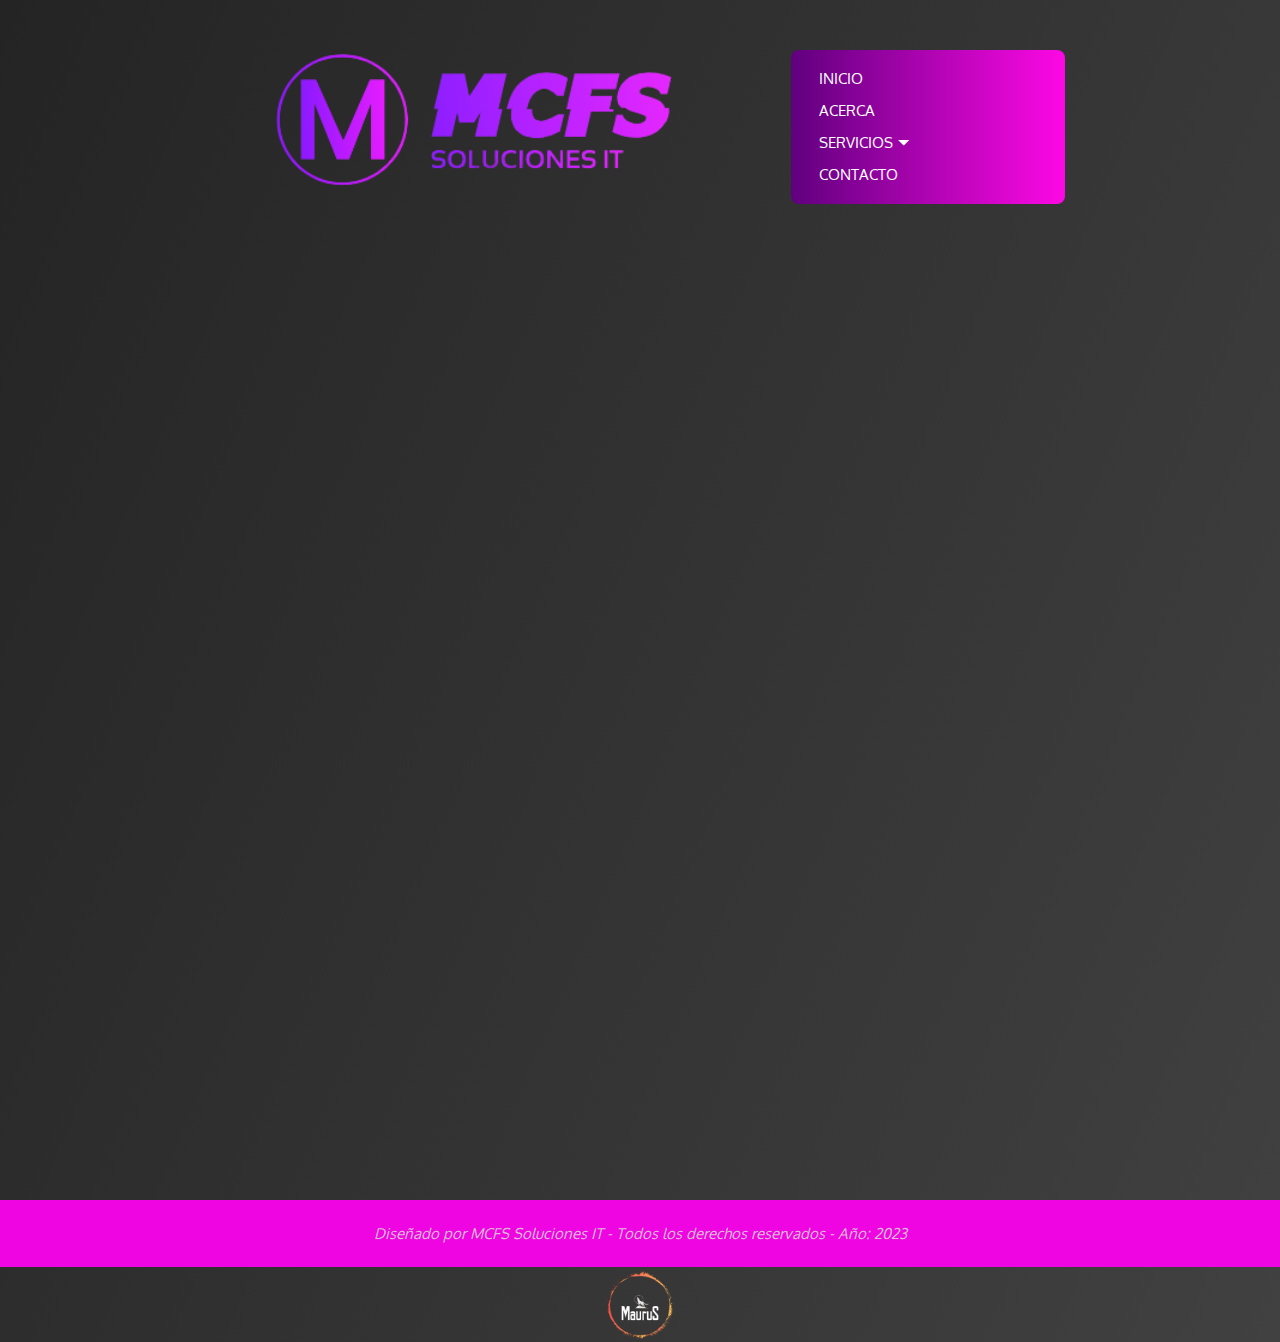
==== index.html @ 00076780 "Primer commit" ====
<!DOCTYPE html>
<html lang="es">
<head>
<meta charset="UTF-8">
<title> MCFS | Servicios IT </title>
<link rel="preconnect" href="https://fonts.googleapis.com">
<link rel="preconnect" href="https://fonts.gstatic.com" crossorigin>
<link href="https://fonts.googleapis.com/css2?family=Open+Sans:wght@300&family=Oxygen:wght@300;400;700&display=swap" rel="stylesheet">
<link rel="stylesheet" href="css/normalize.css">
<link rel="stylesheet" href="css/stylesheet1.css">
<link rel="stylesheet" href="css/stylesheet2.css">
</head>

<header>
<main class="container1">
    <div class="mcfs-logo">
        <img src="img/ppal/logo-banner-tl.png" alt="MCFS - Servicios IT : LOGO">
    </div>
    <div class="menu">
        <nav id='menu'>
            <input type='checkbox' id='responsive-menu' onclick='updatemenu()'><label></label>
            <ul>
              <li><a href='index.html'>Inicio</a></li>
              <li><a href='http://'>Acerca</a></li>
              <li><a class='dropdown-arrow' href='http://'>Servicios</a>
                <ul class='sub-menus'>
                  <li><a href='http://'>Services 1</a></li>
                  <li><a href='http://'>Services 2</a></li>
                  <li><a href='http://'>Services 3</a></li>
                </ul>
              </li>
              <li><a href='http://'>Contacto</a></li>
            </ul>
          </nav>
    </div>
</main>
</header>

<body>
<footer>
    <div class="footer-text">
        <p>Diseñado por MCFS Soluciones IT - Todos los derechos reservados - Año: 2023</p>
    </div>
    <div class="footer-logo">
        <img src="img/ppal/maurus-tl.png" alt="MauruS">
    </div>
 </footer>
</body>
</html>
---- css/stylesheet1.css ----
body {
    background: rgb(36, 36, 36);
    background: linear-gradient(113deg, rgba(36, 36, 36, 1) 0%, rgba(65, 65, 65, 1) 100%);
}

.container1{
    display: flex;
    flex-direction: row;
    align-items: flex-start;
    justify-content: center;
}

.mcfs-logo{
    display: flex;
    width: 40vw;
    margin-top: 0%;
    margin-right: 5%;
}

.mcfs-logo img {
    width: 100%;
    height: auto;
}

.menu {
    display: flex;
    flex-direction: column;
    align-items: flex-end;
    margin-top: 50px;
}

footer{
    display: flexbox;
    flex-direction: column;
    padding-top: 75%;
}

footer .footer-text{
    display: flex,
    flex-direction: row;
    background-color: #ee05e2;
    color: rgba(221, 211, 211, 0.897);
    text-align: center;
    padding: 10px;
}

footer .footer-logo{
    display: flex;
    justify-content: center;
}

footer p{
    font-family: Oxygen;
    font-style: italic;
    font-size: 15px;
}

footer img{
    height: 75px;
    width: auto;
}
---- css/stylesheet2.css ----
#menu {
    background: #000000;
    background: linear-gradient(to left, #fd08e5, #60007e);
    color: #e0d8d8;
    width: 250px;
    height: 130px;
    border-radius: 8px;
    padding: 12px;
}

#menu ul,
#menu li {
    margin: 0;
    padding: 1px;
    list-style: none;
}

#menu li {
    display: block;
    position: relative;
}

#menu a {
    display: flex;
    justify-content: flex-start;
    line-height: 30px;
    padding: 0 14px;
    text-decoration: none;
    color: #FFFFFF;
    font-family: Oxygen;
    font-size: 15px;
    text-transform: uppercase;
}

#menu a.dropdown-arrow:after {
    content: "\23F7";
    margin-left: 5px;
}

#menu li a:hover {
    color: #000000;
    background: #FFFFFF;
}

#menu input {
    display: none;
}

#menu label {
    display: none;
}

#menu ul.sub-menus {
    height: auto;
    overflow: hidden;
    width: 170px;
    background: #61067D;
    position: absolute;
    z-index: 99;
    display: none;
}

#menu ul.sub-menus li {
    display: block;
    width: 100%;
}

#menu ul.sub-menus a {
    color: #FFFFFF;
    font-size: 12px;
    text-transform: uppercase;
}

#menu li:hover ul.sub-menus {
    display: block;
}

#menu ul.sub-menus a:hover {
    background: #8A8A8A;
    color: #000000;
}

@media screen and (max-width: 800px){
    #menu {
        position: relative;
        width: 100%;
    }
    #menu ul {
        background: #111;
        position: absolute;
        top: 100%;
        right: 0;
        left: 0;
        z-index: 3;
        height: auto;
        display: none;
    }
    #menu ul.sub-menus {
        width: 100%;
        position: static;
    }
    #menu ul.sub-menus a {
        padding-left: 30px;
    }
    #menu li {
        display: block;
        float: none;
        width: auto;
    }
    #menu input,
    #menu label {
        position: absolute;
        top: 0;
        left: 0;
        display: block;
    }
    #menu input {
        z-index: 4;
    }
    #menu input:checked+label {
        color: white;
}
}

.dropdown-content {
    display: none;
    position: absolute;
    background-color: #f9f9f9;
    min-width: 160px;
    box-shadow: 0px 8px 16px 0px rgba(0,0,0,0.2);
    z-index: 1;
}
  
.dropdown:hover .dropdown-content {
    display: block;
}
  
.dropdown-content a {
    color: black;
    padding: 12px 16px;
    text-decoration: none;
    display: block;
}

.dropdown-content a:hover {
    background-color: #f1f1f1;
}
  
.active {
    background-color: #4CAF50;
}
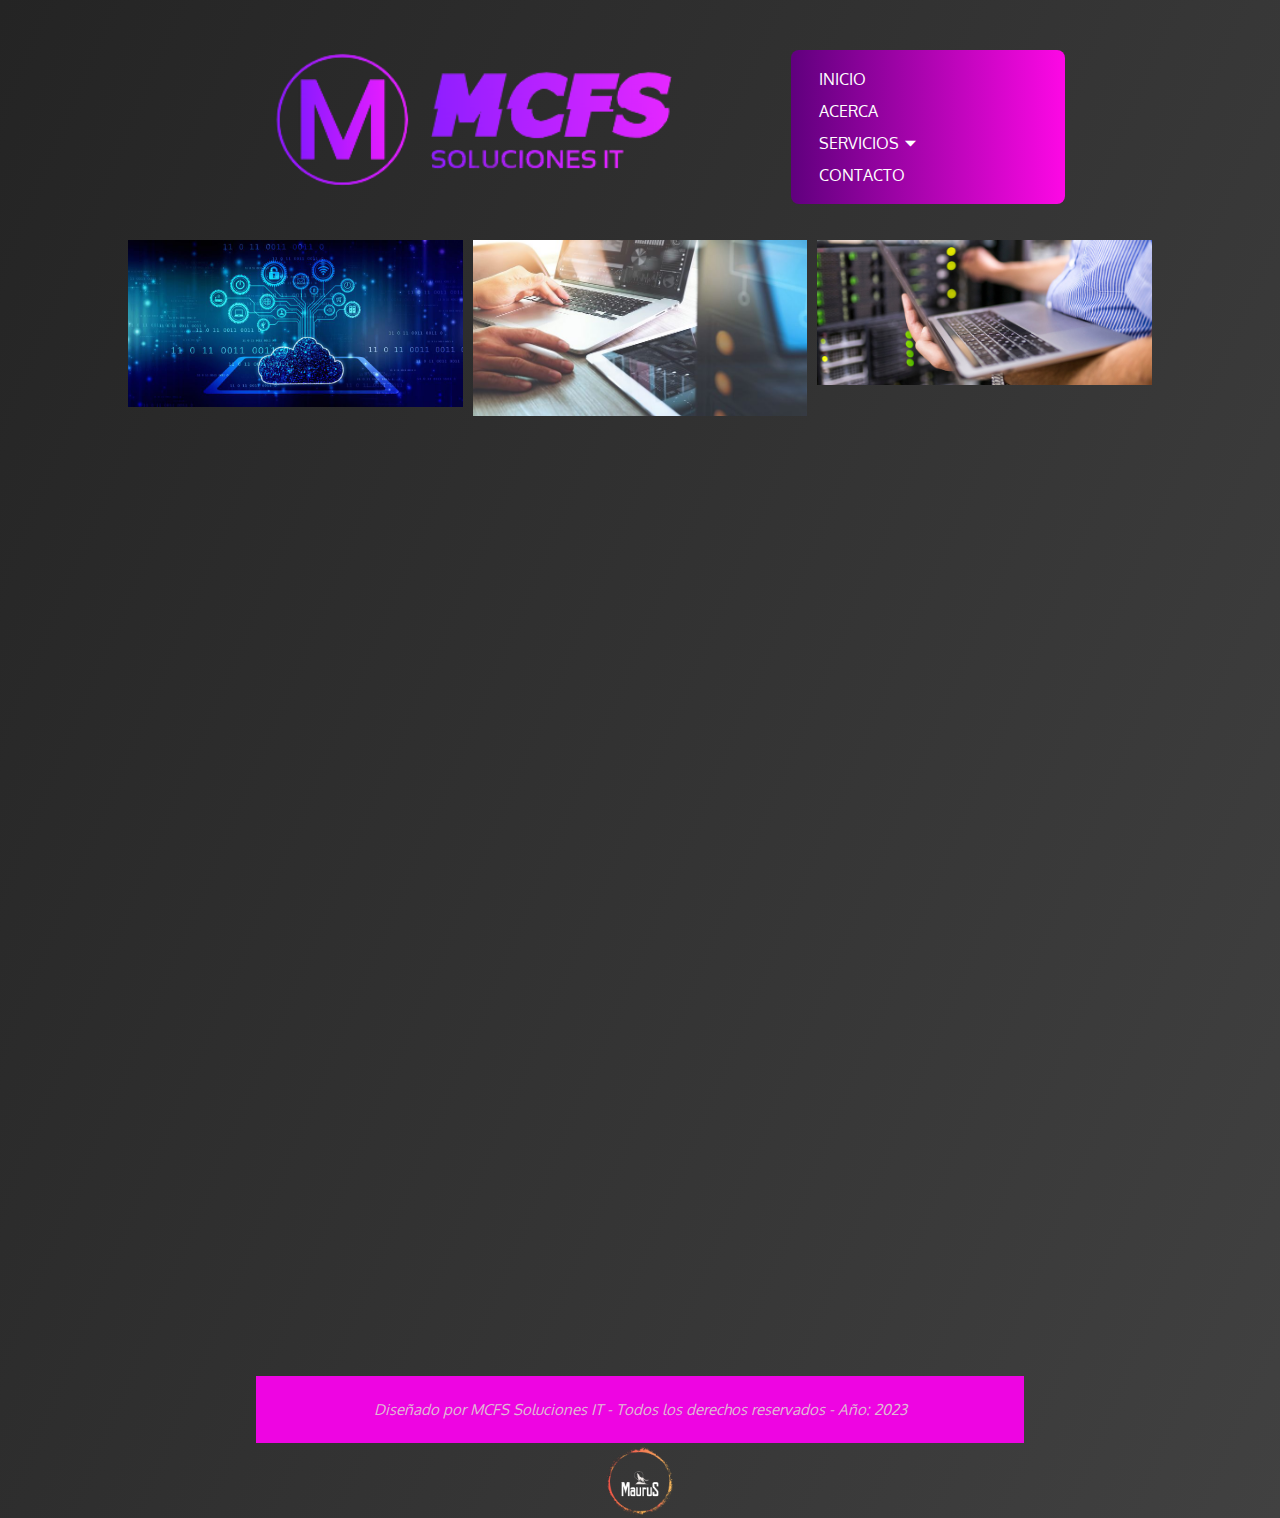
==== commit 1df4450f: "Cambios - Galeria - 13-02-2023" ====
--- a/index.html
+++ b/index.html
@@ -9,6 +9,11 @@
 <link rel="stylesheet" href="css/normalize.css">
 <link rel="stylesheet" href="css/stylesheet1.css">
 <link rel="stylesheet" href="css/stylesheet2.css">
+<link rel="stylesheet" href="css/gallery.css">
+<scrip href="scripts/smenu.js"></scrip>
+<script src="https://code.jquery.com/jquery-3.6.0.min.js"></script>
+<script src="jquery.zoom.min.js"></script>
+<script href="scripts/sslider.js"></script>
 </head>
 
 <header>
@@ -37,6 +42,13 @@
 </header>
 
 <body>
+
+    <div class="gallery">
+        <img src="img/gallery/cloud.jpg" alt="Cloud computing" />
+        <img src="img/gallery/service.jpg" alt="Services" />
+        <img src="img/gallery/sysadmin.jpg" alt="System administrator" />
+      </div>
+      
 <footer>
     <div class="footer-text">
         <p>Diseñado por MCFS Soluciones IT - Todos los derechos reservados - Año: 2023</p>
--- a/css/stylesheet1.css
+++ b/css/stylesheet1.css
@@ -30,18 +30,20 @@
 }
 
 footer{
-    display: flexbox;
+    display: flex;
     flex-direction: column;
-    padding-top: 75%;
+    margin-top: 75%;
 }
 
 footer .footer-text{
-    display: flex,
+    display: flexbox,
     flex-direction: row;
     background-color: #ee05e2;
     color: rgba(221, 211, 211, 0.897);
     text-align: center;
     padding: 10px;
+    margin-left: 20%;
+    margin-right: 20%;
 }
 
 footer .footer-logo{
--- a/css/stylesheet2.css
+++ b/css/stylesheet2.css
@@ -28,7 +28,7 @@
     text-decoration: none;
     color: #FFFFFF;
     font-family: Oxygen;
-    font-size: 15px;
+    font-size: 16px;
     text-transform: uppercase;
 }
 
@@ -39,7 +39,7 @@
 
 #menu li a:hover {
     color: #000000;
-    background: #FFFFFF;
+    background: #928f8fe1;
 }
 
 #menu input {
@@ -67,6 +67,7 @@
 
 #menu ul.sub-menus a {
     color: #FFFFFF;
+    font-family: Oxygen;
     font-size: 12px;
     text-transform: uppercase;
 }
@@ -76,7 +77,7 @@
 }
 
 #menu ul.sub-menus a:hover {
-    background: #8A8A8A;
+    background: #928f8fe1;
     color: #000000;
 }
 
--- a/css/gallery.css
+++ b/css/gallery.css
@@ -0,0 +1,18 @@
+.gallery {
+    display: grid;
+    grid-template-columns: repeat(3, 1fr);
+    grid-gap: 10px;
+    margin-left: 10%;
+    margin-right: 10%;
+  }
+  
+  .gallery img {
+    max-width: 100%;
+    height: auto;
+    transition: all 0.3s ease;
+  }
+  
+  .gallery img:hover {
+    transform: scale(1.2);
+    cursor: zoom-in;
+  }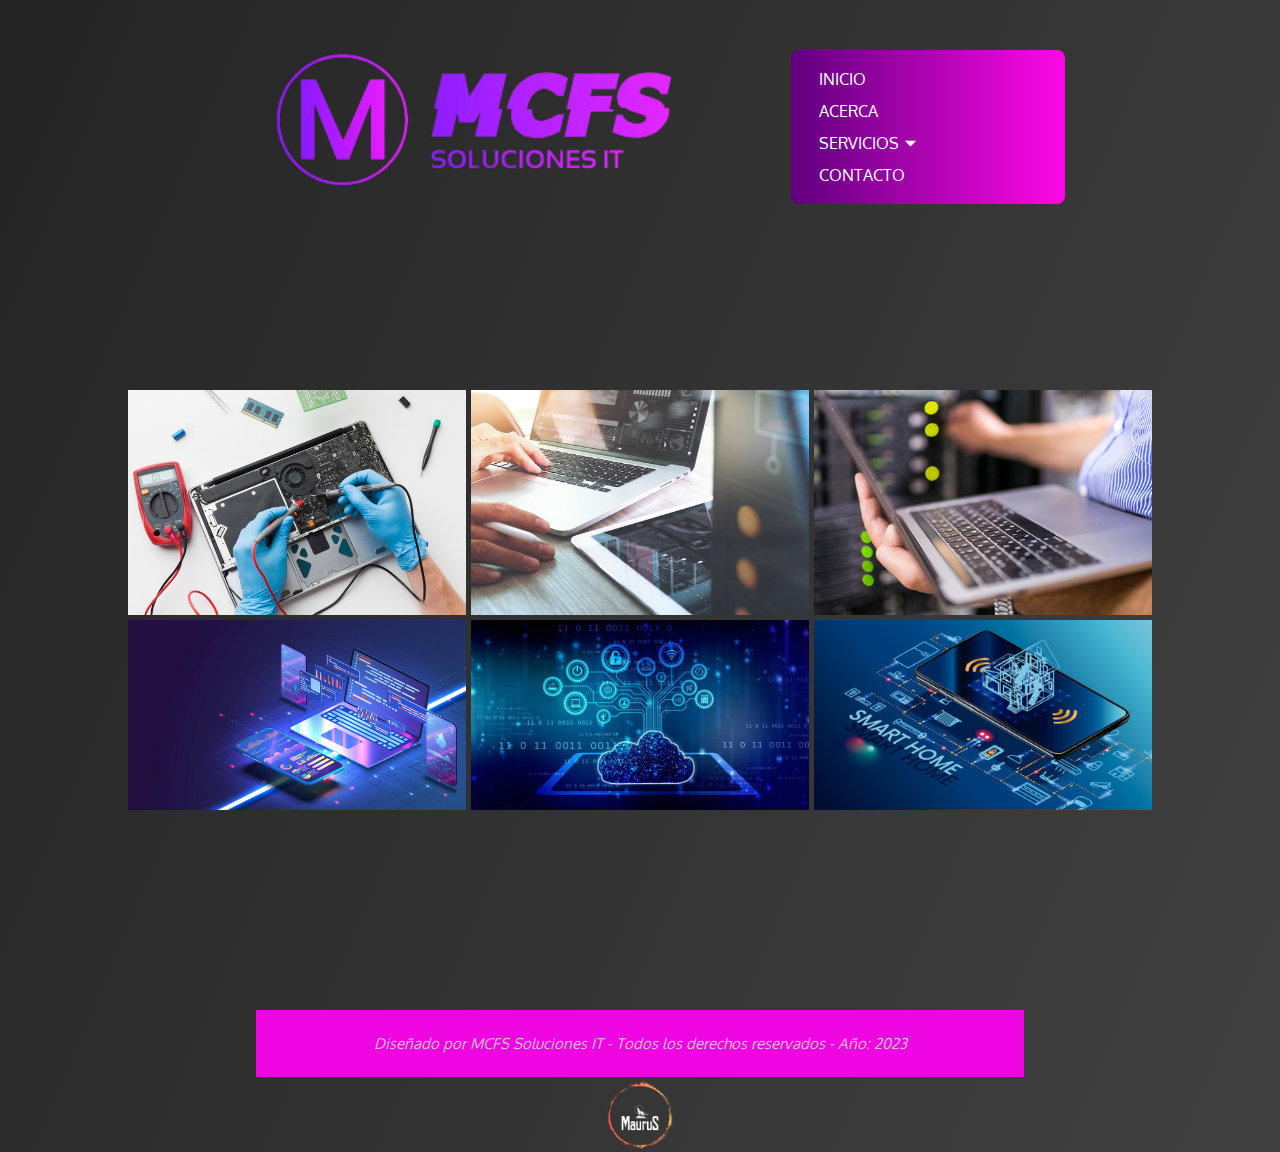
==== commit dd3e2074: "Commit 18:43" ====
--- a/index.html
+++ b/index.html
@@ -10,10 +10,9 @@
 <link rel="stylesheet" href="css/stylesheet1.css">
 <link rel="stylesheet" href="css/stylesheet2.css">
 <link rel="stylesheet" href="css/gallery.css">
-<scrip href="scripts/smenu.js"></scrip>
-<script src="https://code.jquery.com/jquery-3.6.0.min.js"></script>
-<script src="jquery.zoom.min.js"></script>
-<script href="scripts/sslider.js"></script>
+<script src="scripts/smenu.js"></script>
+<script src="scripts/sslider.js"></script>
+<script src="scripts/dialog.js"></script>
 </head>
 
 <header>
@@ -42,13 +41,15 @@
 </header>
 
 <body>
+    <div class="gallery">
+        <img src="img/gallery/pc-repair.jpg" alt="Soporte técnico" data-id="soporte-tecnico" onclick="showDialog('Soporte técnico', 'Diagnostico, reparación y mantenimiento de equipos y/o sistemas. Armado de equipos a medida del cliente. Instalación de sistemas desde cero o recuperación de los mismos. Soporte remoto para usuarios finales y empresas.', 'img/gallery/pc-repair.jpg')"/>
+        <img src="img/gallery/service.jpg" alt="Servicios de consultoría" onclick="showDialog('servicios de consultoria', 'Servicios de consultoría - Descripción', 'img/gallery/service.jpg')"/>
+        <img src="img/gallery/sysadmin.jpg" alt="Administración de sistemas y redes" onclick="showDialog('administracion de sistemas', 'Administración de sistemas y redes - Descripción', 'img/gallery/sysadmin.jpg')"/>
+        <img src="img/gallery/develop.jpg" alt="Desarrollo de páginas y aplicaciones" onclick="showDialog('desarrollo', 'Desarrollo de páginas y aplicaciones - Descripción', 'img/gallery/develop.jpg')"/>
+        <img src="img/gallery/cloud.jpg" alt="Servicios en la nube" onclick="showDialog('servicios en la nube', 'Servicios en la nube - Descripción', 'img/gallery/cloud.jpg')"/>
+        <img src="img/gallery/iot.png" alt="Servicios de automatización" onclick="showDialog('servicios de automatizacion', 'Servicios de automatización - Descripción', 'img/gallery/iot.png')"/>
+    </div>
 
-    <div class="gallery">
-        <img src="img/gallery/cloud.jpg" alt="Cloud computing" />
-        <img src="img/gallery/service.jpg" alt="Services" />
-        <img src="img/gallery/sysadmin.jpg" alt="System administrator" />
-      </div>
-      
 <footer>
     <div class="footer-text">
         <p>Diseñado por MCFS Soluciones IT - Todos los derechos reservados - Año: 2023</p>
--- a/css/stylesheet1.css
+++ b/css/stylesheet1.css
@@ -32,7 +32,7 @@
 footer{
     display: flex;
     flex-direction: column;
-    margin-top: 75%;
+    margin-top: 200px;
 }
 
 footer .footer-text{
@@ -62,3 +62,53 @@
     width: auto;
 }
   
+/* ESTILOS PARA LAS VENTANAS DE DIALOGO EMERGENTE */
+
+dialog {
+    position: fixed;
+    top: 50%;
+    left: 50%;
+    transform: translate(-50%, -50%);
+    width: 90%;
+    max-width: 600px;
+    background-color: rgba(0, 0, 0, 0.8);
+    color: white;
+    padding: 20px;
+    text-align: center;
+    margin-top: 5%;
+  }
+  
+  dialog img {
+    max-width: 50%;
+    max-height: 50%;
+    margin-bottom: 20px;
+  }
+  
+  dialog h1 {
+    font-family: Oxygen;
+    text-transform: uppercase;
+    font-size: 2em;
+    margin-top: 0;
+    margin-bottom: 20px;
+  }
+  
+  dialog p {
+    font-family: Oxygen;
+    font-size: 5px;
+    font-style: italic;
+    font-size: 1.2em;
+    line-height: 1.5;
+    margin-bottom: 20px;
+  }
+  
+  dialog button {
+    font-family: Oxygen;
+    background-color: white;
+    color: black;
+    border: none;
+    padding: 10px 20px;
+    font-size: 1.2em;
+    cursor: pointer;
+    margin-top: 20px;
+  }
+  --- a/css/gallery.css
+++ b/css/gallery.css
@@ -1,18 +1,21 @@
-.gallery {
-    display: grid;
-    grid-template-columns: repeat(3, 1fr);
-    grid-gap: 10px;
-    margin-left: 10%;
-    margin-right: 10%;
-  }
-  
-  .gallery img {
-    max-width: 100%;
-    height: auto;
-    transition: all 0.3s ease;
-  }
-  
-  .gallery img:hover {
-    transform: scale(1.2);
-    cursor: zoom-in;
-  }+.gallery{
+  display: grid;
+  grid-template-columns: repeat(3, 1fr);
+  grid-gap: 5px;
+  margin-top: 150px;
+  margin-left: 10%;
+  margin-right: 10%;
+}
+
+.gallery img{
+  width: 100%;
+  height: 100%;
+  object-fit: cover;
+  transition: all 0.3s ease;
+  max-height: 500px;
+}
+
+.gallery img:hover{
+  transform: scale(1.2);
+  cursor: zoom-in;
+}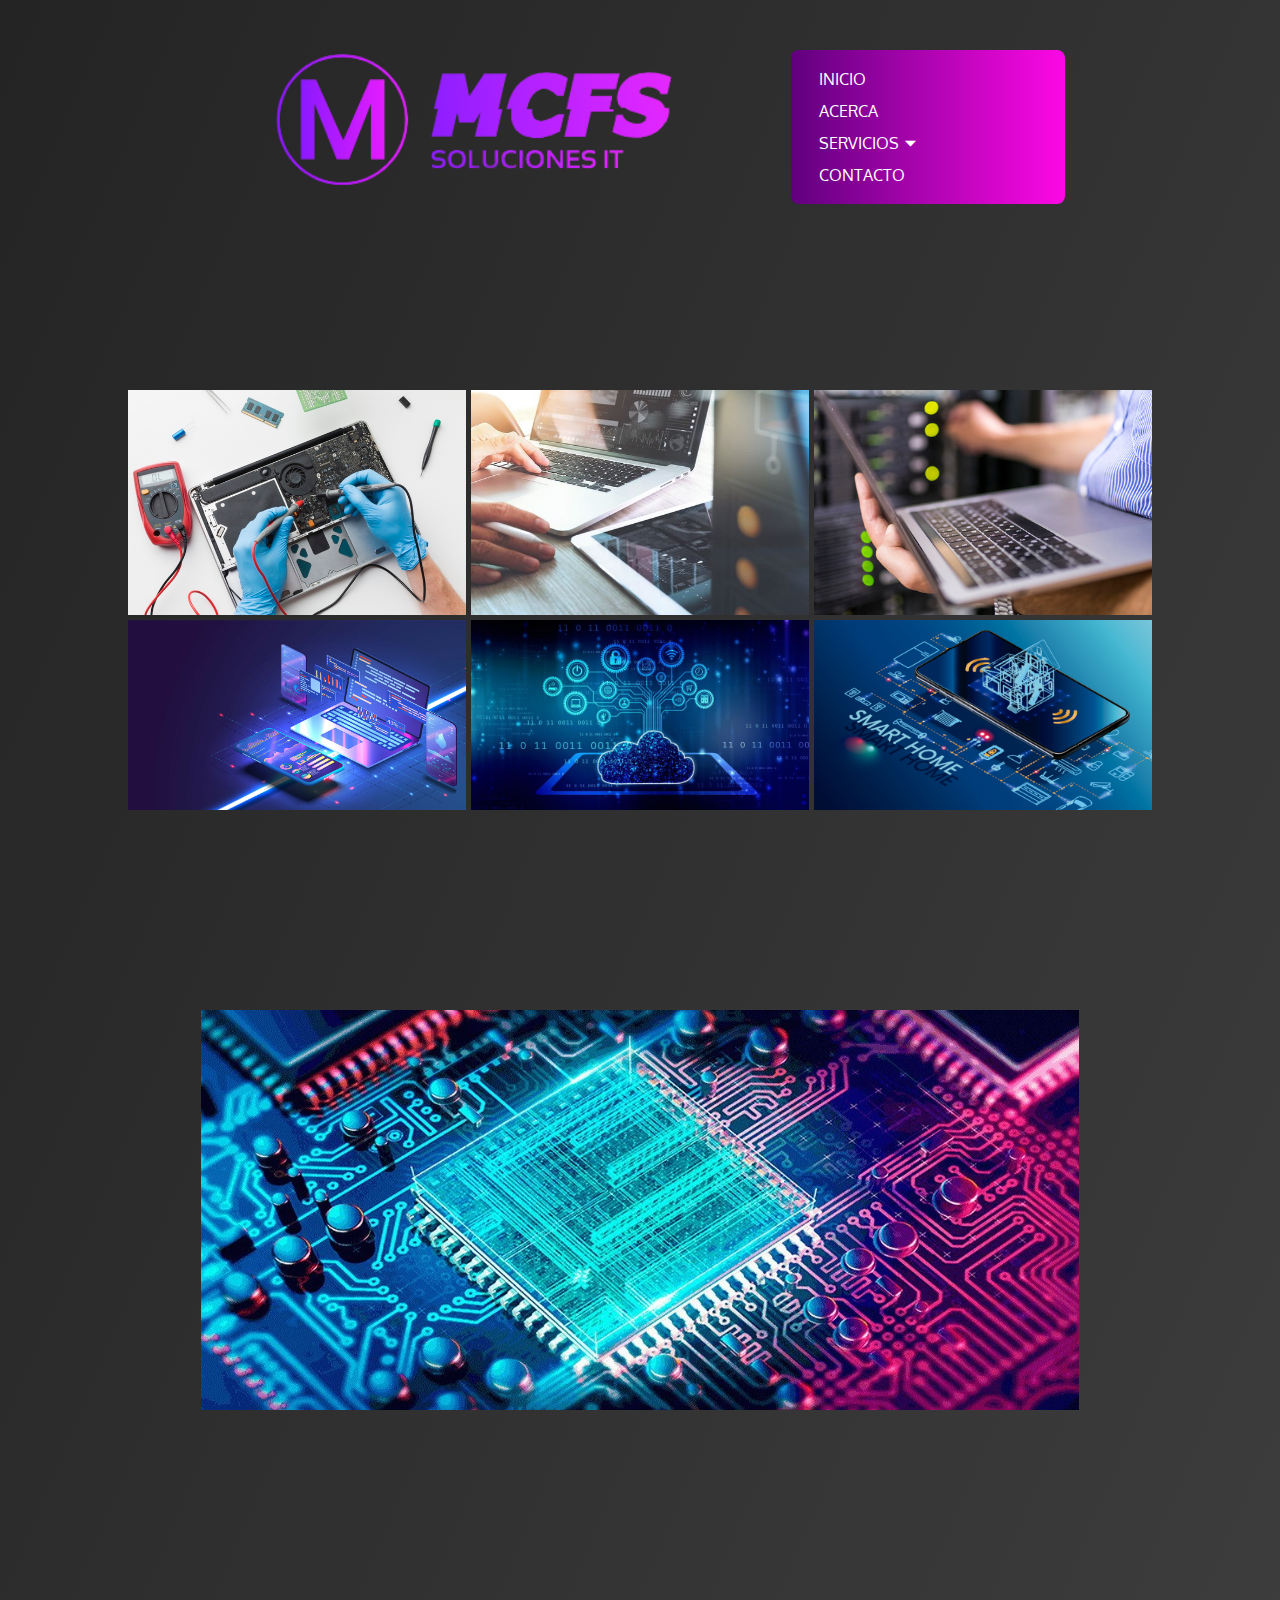
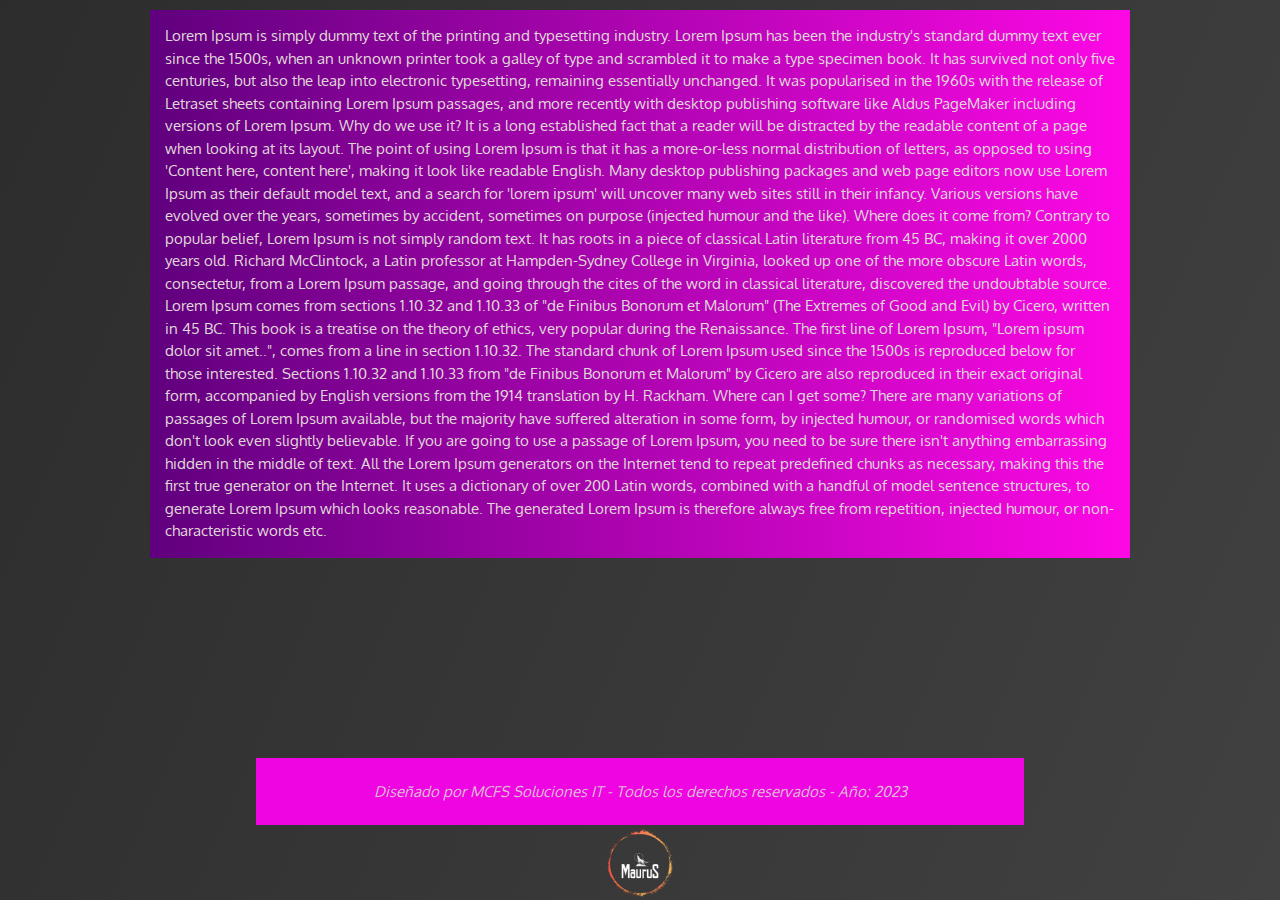
==== commit 139b41f3: "Commit changes 14-02-2023" ====
--- a/index.html
+++ b/index.html
@@ -17,46 +17,68 @@
 
 <header>
 <main class="container1">
-    <div class="mcfs-logo">
-        <img src="img/ppal/logo-banner-tl.png" alt="MCFS - Servicios IT : LOGO">
-    </div>
-    <div class="menu">
-        <nav id='menu'>
-            <input type='checkbox' id='responsive-menu' onclick='updatemenu()'><label></label>
-            <ul>
-              <li><a href='index.html'>Inicio</a></li>
-              <li><a href='http://'>Acerca</a></li>
-              <li><a class='dropdown-arrow' href='http://'>Servicios</a>
-                <ul class='sub-menus'>
-                  <li><a href='http://'>Services 1</a></li>
-                  <li><a href='http://'>Services 2</a></li>
-                  <li><a href='http://'>Services 3</a></li>
-                </ul>
-              </li>
-              <li><a href='http://'>Contacto</a></li>
-            </ul>
-          </nav>
-    </div>
+<div class="mcfs-logo">
+    <img src="img/ppal/logo-banner-tl.png" alt="MCFS - Servicios IT : LOGO">
+</div>
+<div class="menu">
+    <nav id='menu'>
+        <input type='checkbox' id='responsive-menu' onclick='updatemenu()'><label></label>
+        <ul>
+            <li><a href='index.html'>Inicio</a></li>
+            <li><a href='#about'>Acerca</a></li>
+            <li><a class='dropdown-arrow' href='http://'>Servicios</a>
+        <ul class='sub-menus'>
+            <li><a href='http://'>Services 1</a></li>
+            <li><a href='http://'>Services 2</a></li>
+            <li><a href='http://'>Services 3</a></li>
+        </ul>
+            </li>
+            <li><a href='http://'>Contacto</a></li>
+        </ul>
+     </nav>
+ </div>
 </main>
 </header>
 
 <body>
-    <div class="gallery">
-        <img src="img/gallery/pc-repair.jpg" alt="Soporte técnico" data-id="soporte-tecnico" onclick="showDialog('Soporte técnico', 'Diagnostico, reparación y mantenimiento de equipos y/o sistemas. Armado de equipos a medida del cliente. Instalación de sistemas desde cero o recuperación de los mismos. Soporte remoto para usuarios finales y empresas.', 'img/gallery/pc-repair.jpg')"/>
-        <img src="img/gallery/service.jpg" alt="Servicios de consultoría" onclick="showDialog('servicios de consultoria', 'Servicios de consultoría - Descripción', 'img/gallery/service.jpg')"/>
-        <img src="img/gallery/sysadmin.jpg" alt="Administración de sistemas y redes" onclick="showDialog('administracion de sistemas', 'Administración de sistemas y redes - Descripción', 'img/gallery/sysadmin.jpg')"/>
-        <img src="img/gallery/develop.jpg" alt="Desarrollo de páginas y aplicaciones" onclick="showDialog('desarrollo', 'Desarrollo de páginas y aplicaciones - Descripción', 'img/gallery/develop.jpg')"/>
-        <img src="img/gallery/cloud.jpg" alt="Servicios en la nube" onclick="showDialog('servicios en la nube', 'Servicios en la nube - Descripción', 'img/gallery/cloud.jpg')"/>
-        <img src="img/gallery/iot.png" alt="Servicios de automatización" onclick="showDialog('servicios de automatizacion', 'Servicios de automatización - Descripción', 'img/gallery/iot.png')"/>
-    </div>
+<div class="gallery">
+    <img src="img/gallery/pc-repair.jpg" alt="Soporte técnico" data-id="soporte-tecnico" onclick="showDialog('Soporte técnico', 'Diagnostico, reparación y mantenimiento de equipos y/o sistemas. Armado de equipos a medida del cliente. Instalación de sistemas desde cero o recuperación de los mismos. Soporte remoto para usuarios finales y empresas.', 'img/gallery/pc-repair.jpg')"/>
+    <img src="img/gallery/service.jpg" alt="Servicios de consultoría" onclick="showDialog('servicios de consultoria', 'Servicios de consultoría - Descripción', 'img/gallery/service.jpg')"/>
+    <img src="img/gallery/sysadmin.jpg" alt="Administración de sistemas y redes" onclick="showDialog('administracion de sistemas', 'Administración de sistemas y redes - Descripción', 'img/gallery/sysadmin.jpg')"/>
+    <img src="img/gallery/develop.jpg" alt="Desarrollo de páginas y aplicaciones" onclick="showDialog('desarrollo', 'Desarrollo de páginas y aplicaciones - Descripción', 'img/gallery/develop.jpg')"/>
+    <img src="img/gallery/cloud.jpg" alt="Servicios en la nube" onclick="showDialog('servicios en la nube', 'Servicios en la nube - Descripción', 'img/gallery/cloud.jpg')"/>
+    <img src="img/gallery/iot.png" alt="Servicios de automatización" onclick="showDialog('servicios de automatizacion', 'Servicios de automatización - Descripción', 'img/gallery/iot.png')"/>
+</div>
+
+<div class="separator">
+    <img src="img/ppal/separator.png" alt="separator">
+</div>
+
+<section id="about">
+<div class="about">
+    <p>Lorem Ipsum is simply dummy text of the printing and typesetting industry. Lorem Ipsum has been the industry's standard dummy text ever since the 1500s, when an unknown printer took a galley of type and scrambled it to make a type specimen book. It has survived not only five centuries, but also the leap into electronic typesetting, remaining essentially unchanged. It was popularised in the 1960s with the release of Letraset sheets containing Lorem Ipsum passages, and more recently with desktop publishing software like Aldus PageMaker including versions of Lorem Ipsum.
+
+        Why do we use it?
+        It is a long established fact that a reader will be distracted by the readable content of a page when looking at its layout. The point of using Lorem Ipsum is that it has a more-or-less normal distribution of letters, as opposed to using 'Content here, content here', making it look like readable English. Many desktop publishing packages and web page editors now use Lorem Ipsum as their default model text, and a search for 'lorem ipsum' will uncover many web sites still in their infancy. Various versions have evolved over the years, sometimes by accident, sometimes on purpose (injected humour and the like).
+        
+        
+        Where does it come from?
+        Contrary to popular belief, Lorem Ipsum is not simply random text. It has roots in a piece of classical Latin literature from 45 BC, making it over 2000 years old. Richard McClintock, a Latin professor at Hampden-Sydney College in Virginia, looked up one of the more obscure Latin words, consectetur, from a Lorem Ipsum passage, and going through the cites of the word in classical literature, discovered the undoubtable source. Lorem Ipsum comes from sections 1.10.32 and 1.10.33 of "de Finibus Bonorum et Malorum" (The Extremes of Good and Evil) by Cicero, written in 45 BC. This book is a treatise on the theory of ethics, very popular during the Renaissance. The first line of Lorem Ipsum, "Lorem ipsum dolor sit amet..", comes from a line in section 1.10.32.
+        
+        The standard chunk of Lorem Ipsum used since the 1500s is reproduced below for those interested. Sections 1.10.32 and 1.10.33 from "de Finibus Bonorum et Malorum" by Cicero are also reproduced in their exact original form, accompanied by English versions from the 1914 translation by H. Rackham.
+        
+        Where can I get some?
+        There are many variations of passages of Lorem Ipsum available, but the majority have suffered alteration in some form, by injected humour, or randomised words which don't look even slightly believable. If you are going to use a passage of Lorem Ipsum, you need to be sure there isn't anything embarrassing hidden in the middle of text. All the Lorem Ipsum generators on the Internet tend to repeat predefined chunks as necessary, making this the first true generator on the Internet. It uses a dictionary of over 200 Latin words, combined with a handful of model sentence structures, to generate Lorem Ipsum which looks reasonable. The generated Lorem Ipsum is therefore always free from repetition, injected humour, or non-characteristic words etc.</p>
+</div>
+</section>
 
 <footer>
-    <div class="footer-text">
-        <p>Diseñado por MCFS Soluciones IT - Todos los derechos reservados - Año: 2023</p>
-    </div>
-    <div class="footer-logo">
-        <img src="img/ppal/maurus-tl.png" alt="MauruS">
-    </div>
- </footer>
+<div class="footer-text">
+    <p>Diseñado por MCFS Soluciones IT - Todos los derechos reservados - Año: 2023</p>
+</div>
+<div class="footer-logo">
+    <img src="img/ppal/maurus-tl.png" alt="MauruS">
+</div>
+</footer>
 </body>
 </html>--- a/css/stylesheet1.css
+++ b/css/stylesheet1.css
@@ -110,5 +110,37 @@
     font-size: 1.2em;
     cursor: pointer;
     margin-top: 20px;
-  }
-  +}
+
+/* === SEPARATOR === */
+
+.separator{
+    display: flex;
+    margin-top: 200px;
+    justify-content: center;
+    min-height: 100px;
+    max-height: 400px;
+}
+
+  
+/* === ABOUT === */
+
+.about {
+    display: flex;
+    background: #000000;
+    background: linear-gradient(to left, #fd08e5, #60007e);
+    margin-top: 200px;
+    margin-left: 150px;
+    margin-right: 150px;
+}
+
+.about p{
+    display: flex;
+    margin-left: 15px;
+    margin-right: 15px;
+    margin-top: 15px;
+    font-family: Oxygen;
+    font-size: 15px;
+    line-height: 1.5;
+    color: #e0d8d8;
+}--- a/css/stylesheet2.css
+++ b/css/stylesheet2.css
@@ -1,3 +1,5 @@
+/* === HOJA DE ESTILOS PARA EL MENÚ PRINCIPAL === */
+
 #menu {
     background: #000000;
     background: linear-gradient(to left, #fd08e5, #60007e);
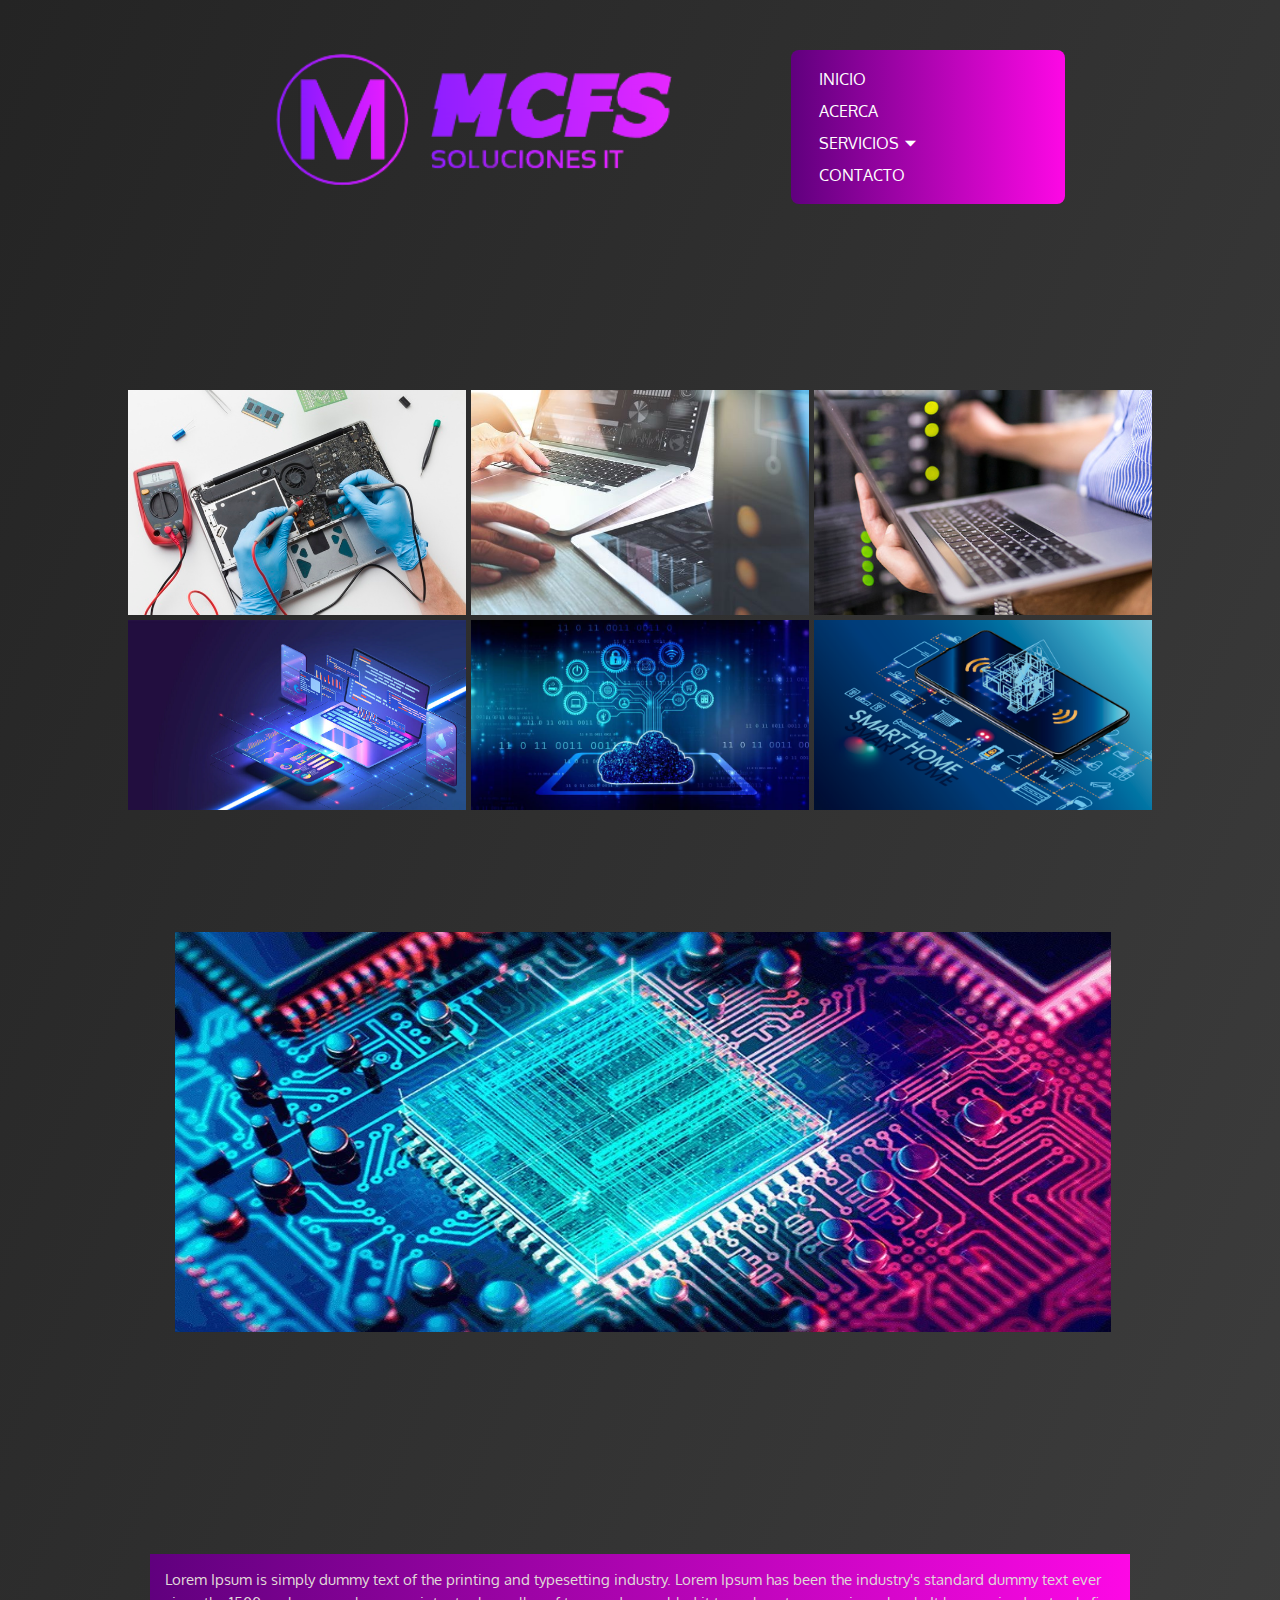
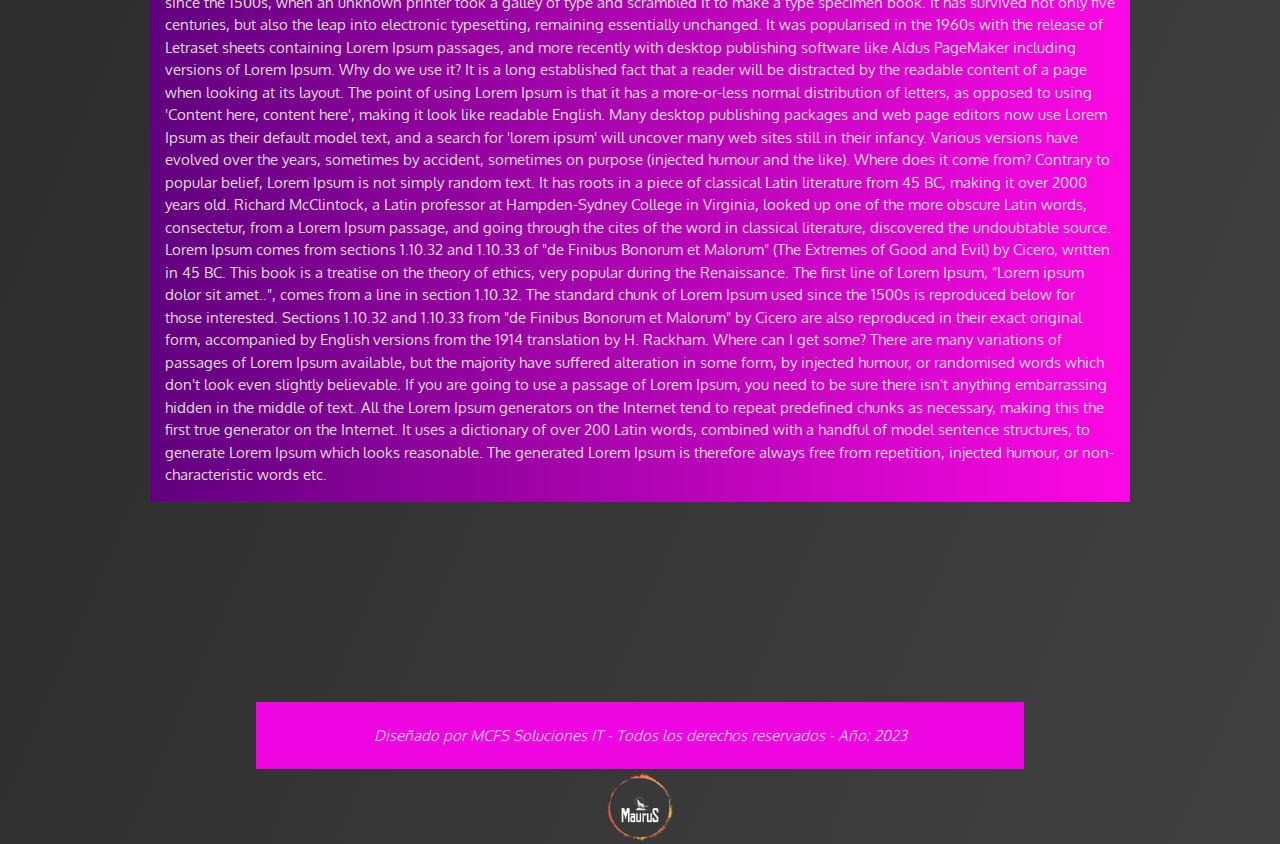
==== commit 8ea09db8: "Commit 11:49" ====
--- a/index.html
+++ b/index.html
@@ -10,6 +10,7 @@
 <link rel="stylesheet" href="css/stylesheet1.css">
 <link rel="stylesheet" href="css/stylesheet2.css">
 <link rel="stylesheet" href="css/gallery.css">
+<link rel="stylesheet" href="css/neon-border.css">
 <script src="scripts/smenu.js"></script>
 <script src="scripts/sslider.js"></script>
 <script src="scripts/dialog.js"></script>
@@ -50,8 +51,8 @@
     <img src="img/gallery/iot.png" alt="Servicios de automatización" onclick="showDialog('servicios de automatizacion', 'Servicios de automatización - Descripción', 'img/gallery/iot.png')"/>
 </div>
 
-<div class="separator">
-    <img src="img/ppal/separator.png" alt="separator">
+<div class="neon-border">
+    <img src="img/ppal/separator.png" alt="Imagen">
 </div>
 
 <section id="about">
--- a/css/stylesheet1.css
+++ b/css/stylesheet1.css
@@ -114,19 +114,26 @@
 
 /* === SEPARATOR === */
 
-.separator{
+.separator {
+    position: relative;
     display: flex;
+    justify-content: center;
     margin-top: 200px;
-    justify-content: center;
     min-height: 100px;
     max-height: 400px;
+  }
+
+.separator img {
+    display: flex;
+    max-width: 50%;
+    max-height: 75%;
 }
-
   
 /* === ABOUT === */
 
 .about {
     display: flex;
+    height: fit-content;
     background: #000000;
     background: linear-gradient(to left, #fd08e5, #60007e);
     margin-top: 200px;
--- a/css/neon-border.css
+++ b/css/neon-border.css
@@ -0,0 +1,61 @@
+/* Estilos para el contenedor con borde de neón */
+.neon-border {
+    margin: 100px 150px 150px 150px;
+    position: relative;
+    padding: 20px;
+    border: 2px solid transparent;
+  }
+  
+  /* Estilos para el borde de neón */
+  .neon-border::before, .neon-border::after {
+    content: "";
+    position: absolute;
+    width: 100%;
+    height: 432px;
+    top: 0;
+    left: 0;
+    z-index: -1;
+    border: 2px solid transparent;
+    border-radius: 10px;
+  }
+  
+  /* Estilos para el borde de neón animado */
+  .neon-border::before {
+    animation: neon-border 2s ease-in-out infinite;
+  }
+  
+  .neon-border::after {
+    animation: neon-border 2s ease-in-out infinite alternate;
+  }
+  
+  /* Animación para el borde de neón */
+  @keyframes neon-border {
+    0% {
+      border-color: rgba(255, 0, 212, 0.884);
+      box-shadow: 0 0 5px rgba(131, 3, 110, 0.925);
+    }
+    50% {
+      border-color: rgba(125, 4, 136, 0.9);
+      box-shadow: 0 0 20px rgba(255, 0, 242, 0.966);
+    }
+    100% {
+      border-color: rgba(255, 0, 179, 0.925);
+      box-shadow: 0 0 5px rgba(174, 0, 255, 0.644);
+    }
+  }
+  
+  /* Estilos para la imagen */
+  .neon-border img {
+    margin-left: 3px;
+    display: block;
+    width: 100%;
+    height: 400px;
+  }
+  
+  /* Estilos para el texto */
+  .neon-border h2, .neon-border p {
+    margin: 0;
+    color: #fff;
+    text-shadow: 0 0 10px #fff, 0 0 20px #fff, 0 0 30px #ff0000, 0 0 40px #ff0000, 0 0 70px #ff0000, 0 0 80px #ff0000, 0 0 100px #ff0000;
+  }
+  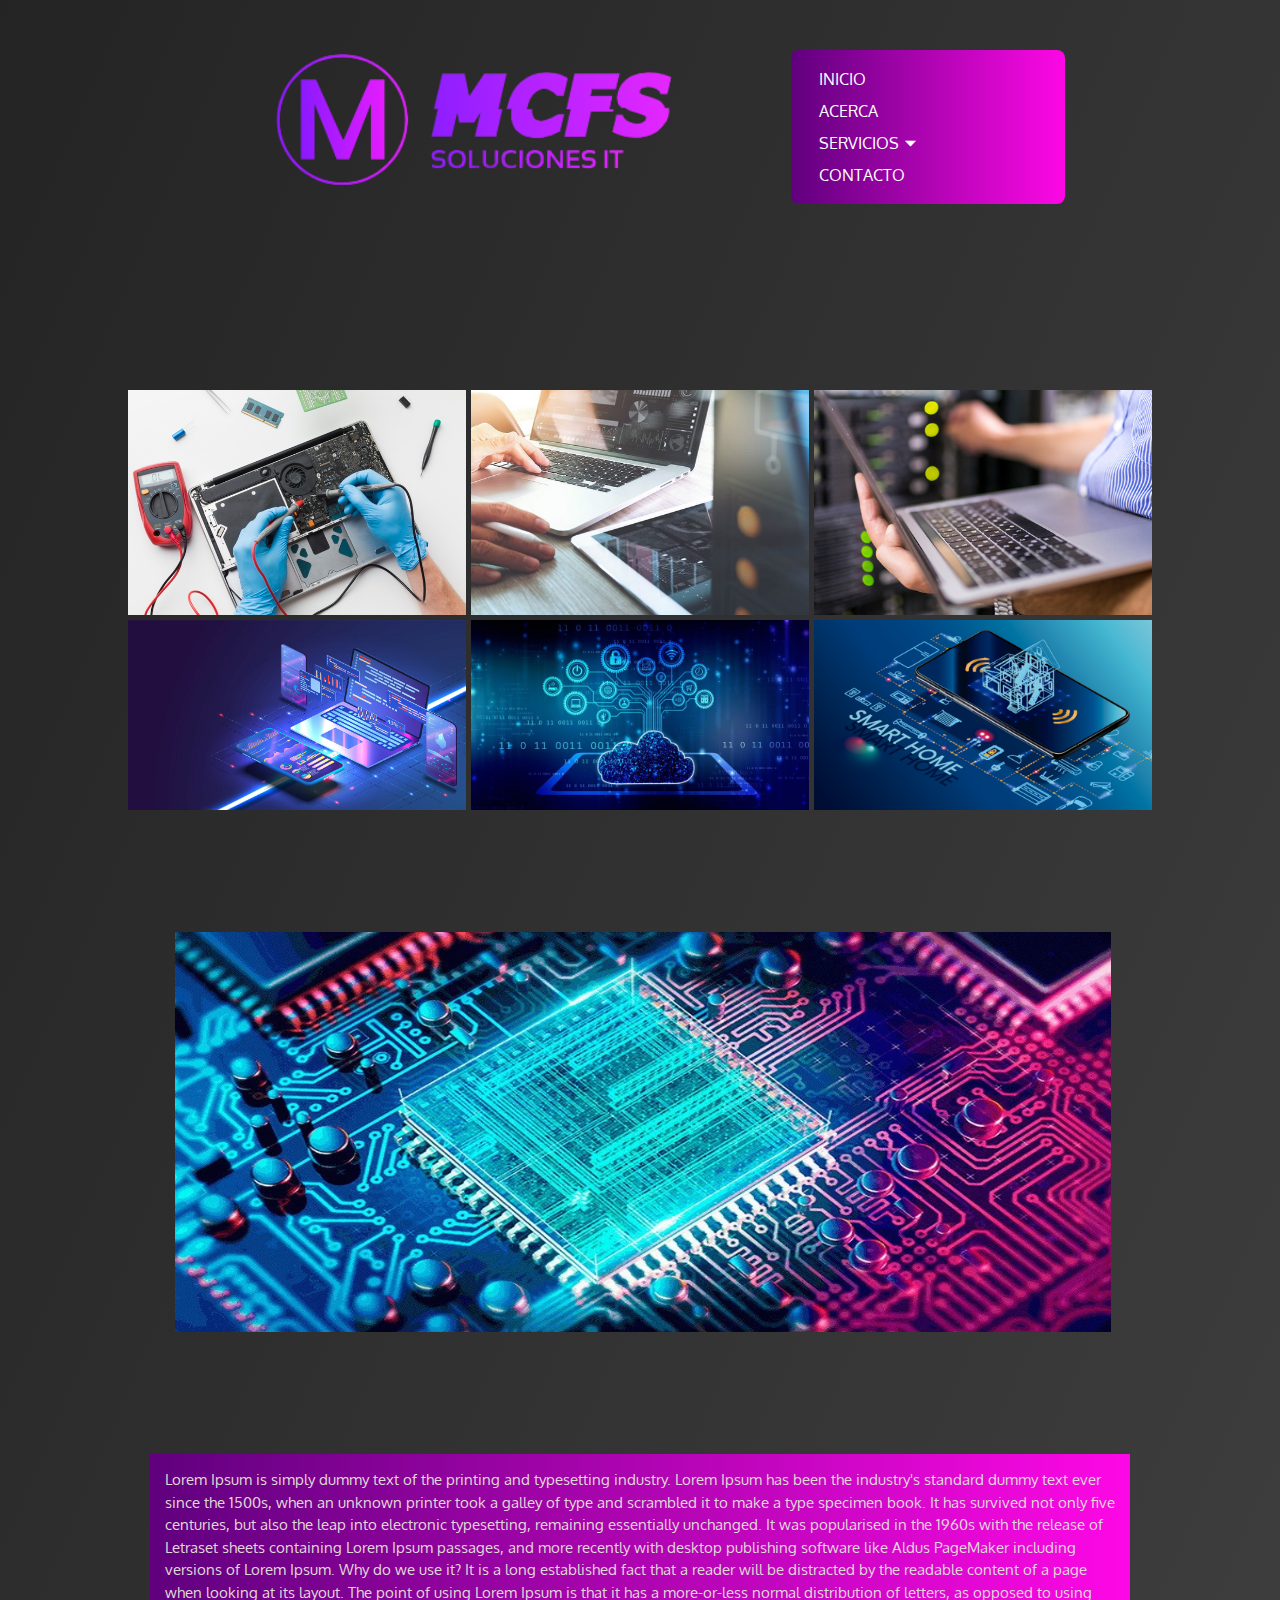
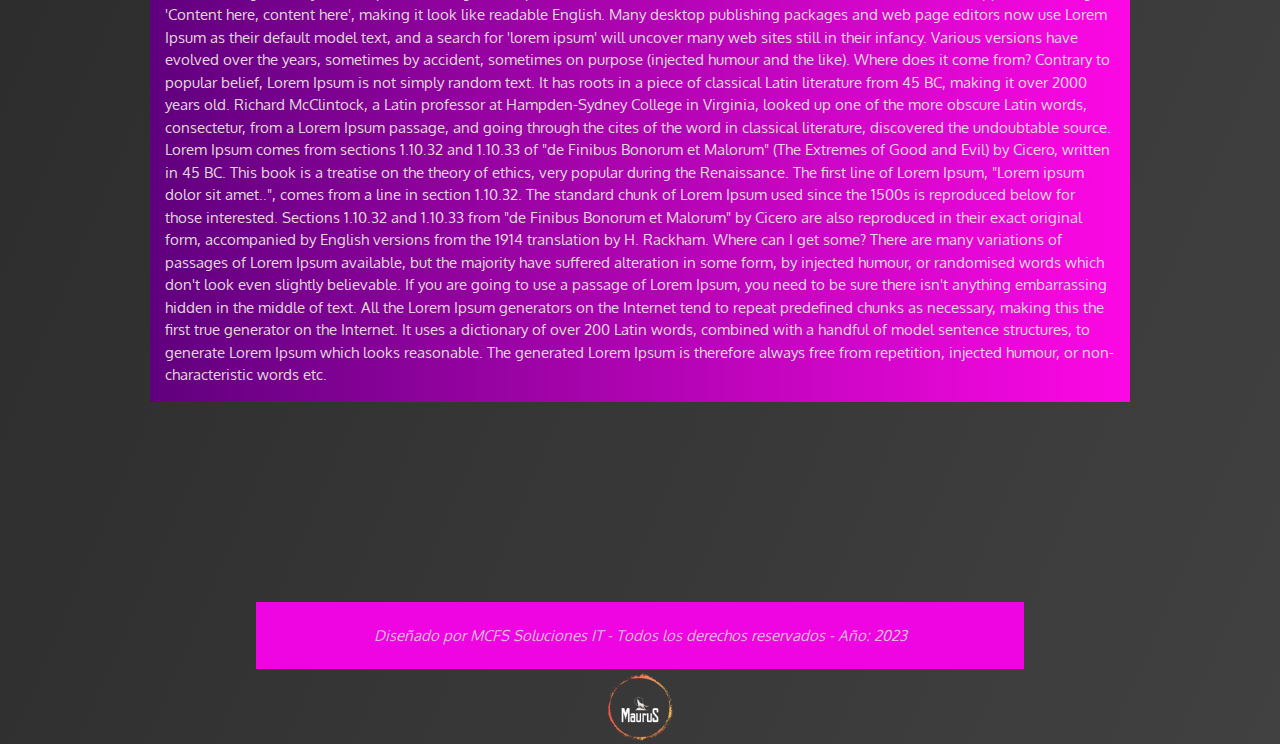
==== commit d8aef561: "Commit 12:37" ====
--- a/index.html
+++ b/index.html
@@ -34,7 +34,7 @@
             <li><a href='http://'>Services 3</a></li>
         </ul>
             </li>
-            <li><a href='http://'>Contacto</a></li>
+            <li><a href='contact.html'>Contacto</a></li>
         </ul>
      </nav>
  </div>
@@ -44,18 +44,18 @@
 <body>
 <div class="gallery">
     <img src="img/gallery/pc-repair.jpg" alt="Soporte técnico" data-id="soporte-tecnico" onclick="showDialog('Soporte técnico', 'Diagnostico, reparación y mantenimiento de equipos y/o sistemas. Armado de equipos a medida del cliente. Instalación de sistemas desde cero o recuperación de los mismos. Soporte remoto para usuarios finales y empresas.', 'img/gallery/pc-repair.jpg')"/>
-    <img src="img/gallery/service.jpg" alt="Servicios de consultoría" onclick="showDialog('servicios de consultoria', 'Servicios de consultoría - Descripción', 'img/gallery/service.jpg')"/>
-    <img src="img/gallery/sysadmin.jpg" alt="Administración de sistemas y redes" onclick="showDialog('administracion de sistemas', 'Administración de sistemas y redes - Descripción', 'img/gallery/sysadmin.jpg')"/>
-    <img src="img/gallery/develop.jpg" alt="Desarrollo de páginas y aplicaciones" onclick="showDialog('desarrollo', 'Desarrollo de páginas y aplicaciones - Descripción', 'img/gallery/develop.jpg')"/>
-    <img src="img/gallery/cloud.jpg" alt="Servicios en la nube" onclick="showDialog('servicios en la nube', 'Servicios en la nube - Descripción', 'img/gallery/cloud.jpg')"/>
-    <img src="img/gallery/iot.png" alt="Servicios de automatización" onclick="showDialog('servicios de automatizacion', 'Servicios de automatización - Descripción', 'img/gallery/iot.png')"/>
+    <img src="img/gallery/service.jpg" alt="Servicios de consultoría" onclick="showDialog('Servicios de consultoría', 'Asesoramiento para implementación de sistemas y tecnologias a la hora de agilizar y optimizar el negocio del cliente.', 'img/gallery/service.jpg')"/>
+    <img src="img/gallery/sysadmin.jpg" alt="Administración de sistemas y redes" onclick="showDialog('Administración de sistemas y redes', 'Administración y gerenciamento de sistemas para empresas. Soporte de redes, instalación y configuración de las mismas.', 'img/gallery/sysadmin.jpg')"/>
+    <img src="img/gallery/develop.jpg" alt="Desarrollo de páginas y aplicaciones" onclick="showDialog('Desarrollo', 'Desarrollo de aplicaciones web a medida del cliente. Proyectos estandar y avanzados.', 'img/gallery/develop.jpg')"/>
+    <img src="img/gallery/cloud.jpg" alt="Servicios en la nube" onclick="showDialog('Servicios en la nube', 'Servicios de respaldo y configuracion en la nube, administracion de los mismos.', 'img/gallery/cloud.jpg')"/>
+    <img src="img/gallery/iot.png" alt="Servicios de automatización" onclick="showDialog('Automatización', 'Consultoria y esquematización de servicios inteligentes para hogares e industrias.', 'img/gallery/iot.png')"/>
 </div>
 
+<section id="about">
 <div class="neon-border">
     <img src="img/ppal/separator.png" alt="Imagen">
 </div>
 
-<section id="about">
 <div class="about">
     <p>Lorem Ipsum is simply dummy text of the printing and typesetting industry. Lorem Ipsum has been the industry's standard dummy text ever since the 1500s, when an unknown printer took a galley of type and scrambled it to make a type specimen book. It has survived not only five centuries, but also the leap into electronic typesetting, remaining essentially unchanged. It was popularised in the 1960s with the release of Letraset sheets containing Lorem Ipsum passages, and more recently with desktop publishing software like Aldus PageMaker including versions of Lorem Ipsum.
 
--- a/css/stylesheet1.css
+++ b/css/stylesheet1.css
@@ -136,7 +136,7 @@
     height: fit-content;
     background: #000000;
     background: linear-gradient(to left, #fd08e5, #60007e);
-    margin-top: 200px;
+    margin-top: 100px;
     margin-left: 150px;
     margin-right: 150px;
 }
@@ -150,4 +150,41 @@
     font-size: 15px;
     line-height: 1.5;
     color: #e0d8d8;
-}+}
+
+/* === CONTACT === */
+
+.contact-form {
+    display: flex;
+    flex-direction: column;
+    width: 400px;
+    margin: 0 auto;
+  }
+  
+  .contact-form label {
+    font-family: Oxygen;
+    color: ghostwhite;
+    font-weight: bold;
+  }
+  
+  .contact-form input, .contact-form textarea {
+    padding: 10px;
+    margin: 5px 0;
+    border: 1px solid #ccc;
+    border-radius: 4px;
+  }
+  
+  .contact-form button {
+    background-color: #fd08e5;
+    color: white;
+    border: none;
+    border-radius: 4px;
+    padding: 10px 20px;
+    margin-top: 10px;
+    cursor: pointer;
+  }
+  
+  .contact-form button:hover {
+    background-color: #60007e;
+  }
+  --- a/css/stylesheet2.css
+++ b/css/stylesheet2.css
@@ -5,7 +5,7 @@
     background: linear-gradient(to left, #fd08e5, #60007e);
     color: #e0d8d8;
     width: 250px;
-    height: 130px;
+    height: max-content;
     border-radius: 8px;
     padding: 12px;
 }
--- a/css/neon-border.css
+++ b/css/neon-border.css
@@ -1,6 +1,6 @@
 /* Estilos para el contenedor con borde de neón */
 .neon-border {
-    margin: 100px 150px 150px 150px;
+    margin: 100px 150px 0 150px;
     position: relative;
     padding: 20px;
     border: 2px solid transparent;
